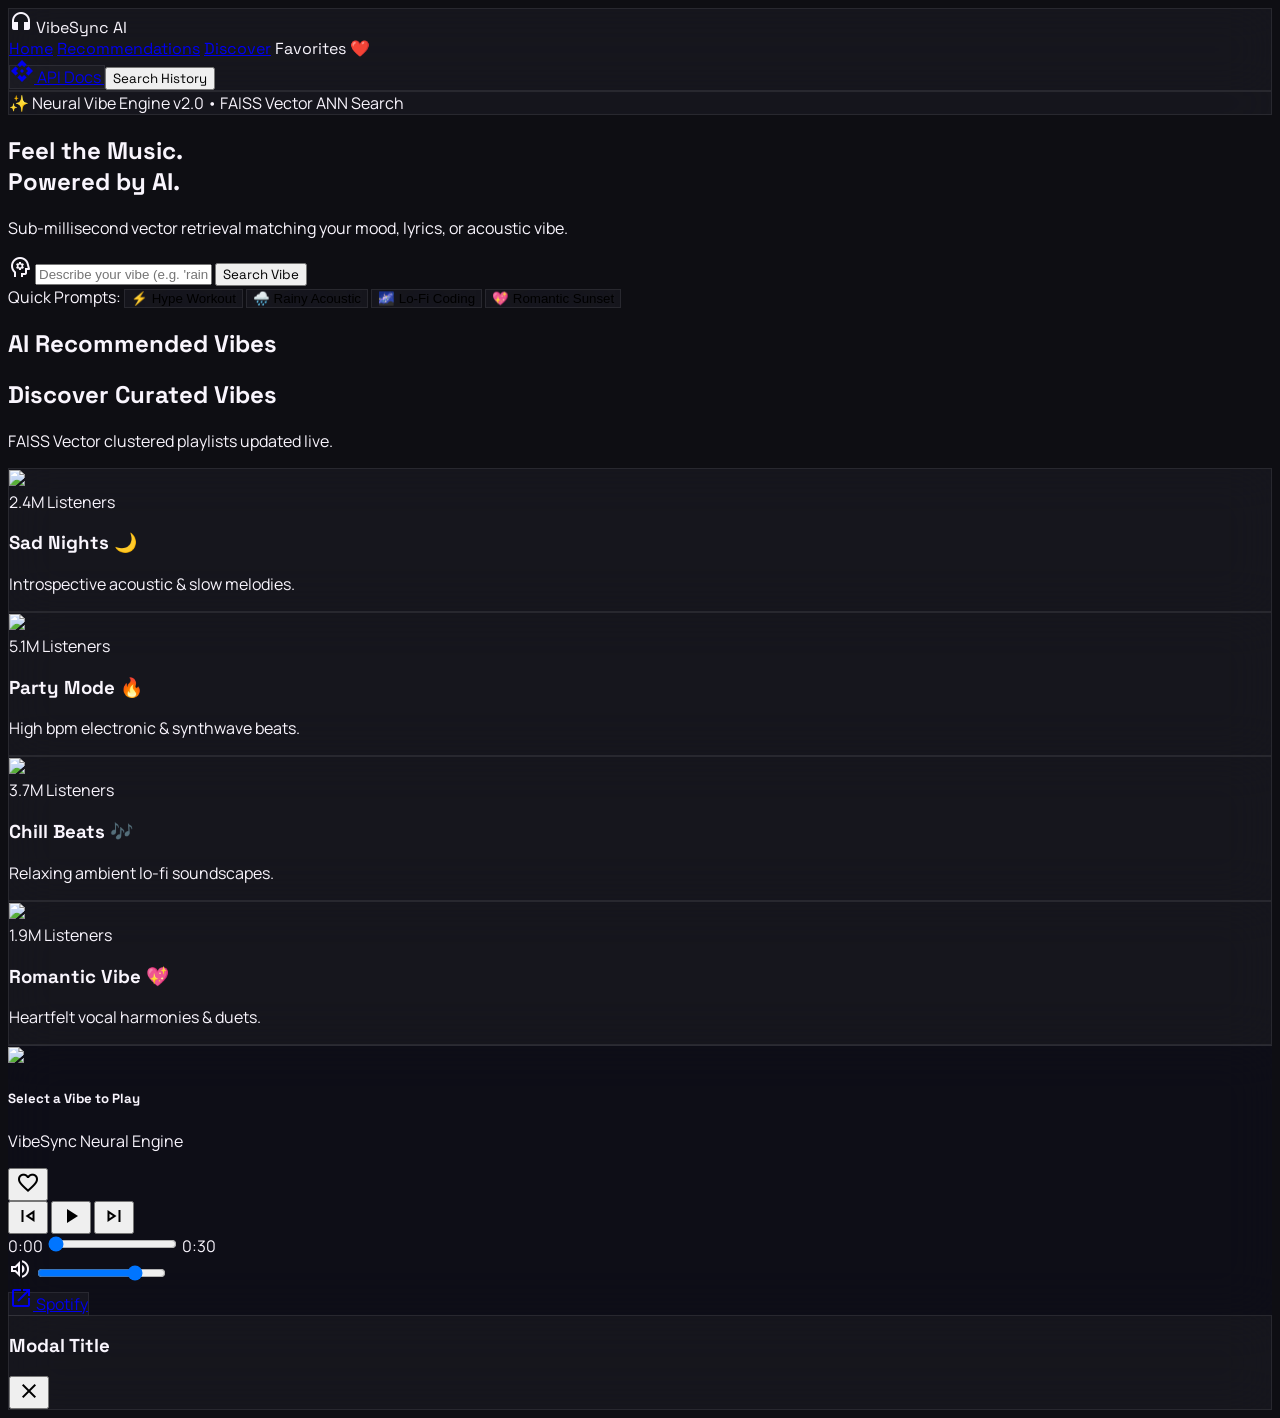
==== code.html @ a0260fc0 "feat: initial release - VibeSync AI production microservice architecture" ====
<!DOCTYPE html>
<html class="dark" lang="en">
<head>
<meta charset="utf-8"/>
<meta content="width=device-width, initial-scale=1.0" name="viewport"/>
<title>VibeSync AI • Next-Gen Music Intelligence & Recommendation Engine</title>
<link href="https://fonts.googleapis.com/css2?family=Space+Grotesk:wght@300;400;500;600;700&amp;family=Manrope:wght@300;400;500;600;700&amp;display=swap" rel="stylesheet"/>
<link href="https://fonts.googleapis.com/css2?family=Material+Symbols+Outlined:wght,FILL@100..700,0..1&amp;display=swap" rel="stylesheet"/>
<script src="https://cdn.tailwindcss.com?plugins=forms,container-queries"></script>
<script id="tailwind-config">
      tailwind.config = {
        darkMode: "class",
        theme: {
          extend: {
            colors: {
              "background": "#0e0e13",
              "primary": "#c59aff",
              "primary-dim": "#9547f7",
              "secondary": "#00eefc",
              "tertiary": "#ff6f7c",
              "surface-container": "#19191f",
              "surface-container-high": "#1f1f26",
              "on-surface": "#f9f5fd",
              "on-surface-variant": "#acaab1",
              "outline-variant": "#48474d"
            },
            fontFamily: {
              "headline": ["Space Grotesk"],
              "body": ["Manrope"]
            }
          }
        }
      }
    </script>
<style>
      body {
        background-color: #0e0e13;
        color: #f9f5fd;
        font-family: 'Manrope', sans-serif;
      }
      .font-headline { font-family: 'Space Grotesk', sans-serif; }
      .glass {
        background: rgba(37, 37, 45, 0.4);
        backdrop-filter: blur(24px);
        -webkit-backdrop-filter: blur(24px);
        border: 1px solid rgba(255, 255, 255, 0.08);
      }
      .player-glass {
        background: rgba(15, 15, 25, 0.85);
        backdrop-filter: blur(24px);
        -webkit-backdrop-filter: blur(24px);
        border-top: 1px solid rgba(255, 255, 255, 0.12);
      }
      .shimmer {
        background: linear-gradient(90deg, rgba(255,255,255,0.03) 25%, rgba(255,255,255,0.08) 50%, rgba(255,255,255,0.03) 75%);
        background-size: 200% 100%;
        animation: loading 1.5s infinite;
      }
      @keyframes loading {
        0% { background-position: 200% 0; }
        100% { background-position: -200% 0; }
      }
      .no-scrollbar::-webkit-scrollbar { display: none; }
      .no-scrollbar { -ms-overflow-style: none; scrollbar-width: none; }
    </style>
</head>
<body class="selection:bg-primary/30 pb-28">

<!-- Audio Player Core -->
<audio id="audioPlayer" preload="auto"></audio>

<!-- Top Navigation Bar -->
<nav class="fixed top-0 w-full z-50 glass px-8 py-4 flex justify-between items-center max-w-full">
  <div class="flex items-center gap-2 cursor-pointer" onclick="window.scrollTo({top: 0, behavior: 'smooth'})">
    <span class="material-symbols-outlined text-primary text-3xl" style="font-variation-settings: 'FILL' 1;">headphones</span>
    <span class="text-2xl font-bold bg-clip-text text-transparent bg-gradient-to-r from-primary via-secondary to-tertiary font-headline tracking-tight">VibeSync AI</span>
  </div>
  
  <div class="hidden md:flex items-center gap-8 font-headline">
    <a class="text-secondary border-b-2 border-secondary pb-1 text-sm tracking-wide" href="#hero">Home</a>
    <a class="text-on-surface-variant hover:text-on-surface transition-colors text-sm tracking-wide" href="#resultsSection">Recommendations</a>
    <a class="text-on-surface-variant hover:text-on-surface transition-colors text-sm tracking-wide" href="#discoverSection">Discover</a>
    <a class="text-on-surface-variant hover:text-on-surface transition-colors text-sm tracking-wide" onclick="showLikesModal()">Favorites ❤️</a>
  </div>

  <div class="flex items-center gap-4">
    <a href="/docs" target="_blank" class="hidden sm:inline-flex items-center gap-1.5 glass text-xs px-3.5 py-2 rounded-full hover:border-primary/40 transition-all">
      <span class="material-symbols-outlined text-sm text-secondary">api</span> API Docs
    </a>
    <button onclick="showHistoryModal()" class="bg-gradient-to-r from-primary to-primary-dim text-black font-bold px-5 py-2 rounded-full scale-95 hover:scale-100 active:scale-95 transition-all text-sm font-headline">
      Search History
    </button>
  </div>
</nav>

<main class="pt-20">
  <!-- Hero Section -->
  <section id="hero" class="relative min-h-[85vh] flex flex-col items-center justify-center px-6 overflow-hidden">
    <!-- Animated Nebula Glow Background -->
    <div class="absolute inset-0 z-0 pointer-events-none">
      <div class="absolute top-1/4 left-1/4 w-[500px] h-[500px] bg-primary/20 rounded-full blur-[140px] opacity-40"></div>
      <div class="absolute bottom-1/4 right-1/4 w-[600px] h-[600px] bg-secondary/15 rounded-full blur-[160px] opacity-30"></div>
    </div>

    <div class="relative z-10 text-center max-w-5xl mx-auto space-y-6">
      <!-- AI Engine Status Badge -->
      <div class="inline-flex items-center gap-2 px-4 py-1.5 rounded-full glass text-xs font-mono text-secondary border border-secondary/30 mb-2">
        <span class="w-2 h-2 rounded-full bg-secondary animate-ping"></span>
        ✨ Neural Vibe Engine v2.0 • FAISS Vector ANN Search
      </div>

      <h1 class="font-headline text-5xl md:text-7xl lg:text-8xl font-bold tracking-tighter leading-tight">
        Feel the Music.<br/>
        <span class="bg-clip-text text-transparent bg-gradient-to-r from-primary via-secondary to-tertiary">Powered by AI.</span>
      </h1>
      
      <p class="text-on-surface-variant text-lg md:text-2xl max-w-2xl mx-auto font-light leading-relaxed">
        Sub-millisecond vector retrieval matching your mood, lyrics, or acoustic vibe.
      </p>

      <!-- Glowing Search Command Box -->
      <div class="relative max-w-3xl mx-auto mt-10 group">
        <div class="absolute -inset-1 bg-gradient-to-r from-primary via-secondary to-tertiary rounded-full blur-xl opacity-25 group-focus-within:opacity-60 transition duration-500"></div>
        <div class="relative flex items-center bg-surface-container-high/80 backdrop-blur-2xl rounded-full px-6 py-4 border border-outline-variant/30">
          <span class="material-symbols-outlined text-secondary mr-4 text-2xl">psychology</span>
          <input id="searchInput" class="bg-transparent border-none focus:ring-0 w-full text-on-surface placeholder:text-on-surface-variant/50 text-lg font-body" placeholder="Describe your vibe (e.g. 'rainy day lo-fi acoustic')..." type="text" onkeypress="if(event.key==='Enter') searchSongs()"/>

          <button type="button" onclick="searchSongs()" class="bg-gradient-to-r from-secondary to-primary text-black font-headline font-bold px-7 py-2.5 rounded-full text-sm tracking-wide hover:brightness-110 active:scale-95 transition-all shrink-0 ml-2">
            Search Vibe
          </button>
        </div>
      </div>

      <!-- Quick AI Vibe Prompt Chips -->
      <div class="flex flex-wrap items-center justify-center gap-2.5 pt-4">
        <span class="text-xs text-on-surface-variant font-mono mr-1">Quick Prompts:</span>
        <button onclick="setPrompt('⚡ Hype Workout Synthwave')" class="glass hover:border-secondary/50 text-xs px-3.5 py-1.5 rounded-full text-on-surface-variant hover:text-secondary transition-all">⚡ Hype Workout</button>
        <button onclick="setPrompt('🌧️ Melancholic Rainy Day Acoustic')" class="glass hover:border-primary/50 text-xs px-3.5 py-1.5 rounded-full text-on-surface-variant hover:text-primary transition-all">🌧️ Rainy Acoustic</button>
        <button onclick="setPrompt('🌌 Lo-Fi Cyberpunk Coding Beats')" class="glass hover:border-secondary/50 text-xs px-3.5 py-1.5 rounded-full text-on-surface-variant hover:text-secondary transition-all">🌌 Lo-Fi Coding</button>
        <button onclick="setPrompt('💖 Romantic Bollywood Sunset')" class="glass hover:border-tertiary/50 text-xs px-3.5 py-1.5 rounded-full text-on-surface-variant hover:text-tertiary transition-all">💖 Romantic Sunset</button>
      </div>
    </div>
  </section>

  <!-- AI Recommendations Results Section -->
  <section id="resultsSection" class="py-16 px-6 max-w-7xl mx-auto hidden">
    <div class="flex flex-col sm:flex-row justify-between items-start sm:items-end mb-8 gap-4 border-b border-outline-variant/20 pb-6">
      <div>
        <div class="flex items-center gap-3 mb-1">
          <h2 class="font-headline text-3xl font-bold">AI Recommended Vibes</h2>
          <span id="emotionBadge" class="bg-secondary/20 text-secondary border border-secondary/30 text-xs font-mono px-3 py-1 rounded-full uppercase"></span>
        </div>
        <p id="searchMetaText" class="text-on-surface-variant text-sm font-mono"></p>
      </div>
    </div>

    <!-- Recommendations Grid Container -->
    <div id="resultsContainer" class="grid grid-cols-1 sm:grid-cols-2 lg:grid-cols-3 gap-6"></div>
  </section>

  <!-- Discover Vibes Carousel Section -->
  <section id="discoverSection" class="py-20 px-6 max-w-7xl mx-auto">
    <div class="mb-10 flex justify-between items-end">
      <div>
        <h2 class="font-headline text-4xl font-bold mb-2">Discover Curated Vibes</h2>
        <p class="text-on-surface-variant text-sm">FAISS Vector clustered playlists updated live.</p>
      </div>
    </div>

    <div class="grid grid-cols-1 sm:grid-cols-2 md:grid-cols-4 gap-6">
      <!-- Vibe Card 1 -->
      <div onclick="setPrompt('Sad Nights acoustic breakup')" class="glass rounded-2xl p-5 group cursor-pointer hover:border-primary/50 transition-all hover:-translate-y-1.5">
        <div class="aspect-square rounded-xl overflow-hidden mb-4 relative">
          <img src="https://images.unsplash.com/photo-1518609878373-06d740f60d8b?w=500&auto=format&fit=crop&q=60" class="w-full h-full object-cover group-hover:scale-105 transition-transform duration-500"/>
          <div class="absolute inset-0 bg-gradient-to-t from-black/80 via-transparent to-transparent flex items-end p-4">
            <span class="text-xs font-mono text-secondary bg-black/60 backdrop-blur-md px-2.5 py-1 rounded-full">2.4M Listeners</span>
          </div>
        </div>
        <h3 class="font-headline text-xl font-bold mb-1">Sad Nights 🌙</h3>
        <p class="text-on-surface-variant text-xs font-body">Introspective acoustic & slow melodies.</p>
      </div>

      <!-- Vibe Card 2 -->
      <div onclick="setPrompt('Party mode high energy dance synthwave')" class="glass rounded-2xl p-5 group cursor-pointer hover:border-secondary/50 transition-all hover:-translate-y-1.5">
        <div class="aspect-square rounded-xl overflow-hidden mb-4 relative">
          <img src="https://images.unsplash.com/photo-1492684223066-81342ee5ff30?w=500&auto=format&fit=crop&q=60" class="w-full h-full object-cover group-hover:scale-105 transition-transform duration-500"/>
          <div class="absolute inset-0 bg-gradient-to-t from-black/80 via-transparent to-transparent flex items-end p-4">
            <span class="text-xs font-mono text-tertiary bg-black/60 backdrop-blur-md px-2.5 py-1 rounded-full">5.1M Listeners</span>
          </div>
        </div>
        <h3 class="font-headline text-xl font-bold mb-1">Party Mode 🔥</h3>
        <p class="text-on-surface-variant text-xs font-body">High bpm electronic & synthwave beats.</p>
      </div>

      <!-- Vibe Card 3 -->
      <div onclick="setPrompt('Chill lo-fi study beats rain')" class="glass rounded-2xl p-5 group cursor-pointer hover:border-tertiary/50 transition-all hover:-translate-y-1.5">
        <div class="aspect-square rounded-xl overflow-hidden mb-4 relative">
          <img src="https://images.unsplash.com/photo-1514525253161-7a46d19cd819?w=500&auto=format&fit=crop&q=60" class="w-full h-full object-cover group-hover:scale-105 transition-transform duration-500"/>
          <div class="absolute inset-0 bg-gradient-to-t from-black/80 via-transparent to-transparent flex items-end p-4">
            <span class="text-xs font-mono text-primary bg-black/60 backdrop-blur-md px-2.5 py-1 rounded-full">3.7M Listeners</span>
          </div>
        </div>
        <h3 class="font-headline text-xl font-bold mb-1">Chill Beats 🎶</h3>
        <p class="text-on-surface-variant text-xs font-body">Relaxing ambient lo-fi soundscapes.</p>
      </div>

      <!-- Vibe Card 4 -->
      <div onclick="setPrompt('Romantic love song sunset acoustic')" class="glass rounded-2xl p-5 group cursor-pointer hover:border-secondary/50 transition-all hover:-translate-y-1.5">
        <div class="aspect-square rounded-xl overflow-hidden mb-4 relative">
          <img src="https://images.unsplash.com/photo-1511671782779-c97d3d27a1d4?w=500&auto=format&fit=crop&q=60" class="w-full h-full object-cover group-hover:scale-105 transition-transform duration-500"/>
          <div class="absolute inset-0 bg-gradient-to-t from-black/80 via-transparent to-transparent flex items-end p-4">
            <span class="text-xs font-mono text-secondary bg-black/60 backdrop-blur-md px-2.5 py-1 rounded-full">1.9M Listeners</span>
          </div>
        </div>
        <h3 class="font-headline text-xl font-bold mb-1">Romantic Vibe 💖</h3>
        <p class="text-on-surface-variant text-xs font-body">Heartfelt vocal harmonies & duets.</p>
      </div>
    </div>
  </section>
</main>

<!-- Persistent Reactive Music Player Bar -->
<div id="playerBar" class="fixed bottom-0 left-0 w-full z-[100] player-glass px-6 py-3.5">
  <div class="max-w-screen-2xl mx-auto flex flex-col md:flex-row items-center justify-between gap-4">
    
    <!-- Currently Playing Info (Left) -->
    <div class="flex items-center gap-4 w-full md:w-1/4">
      <div class="w-14 h-14 rounded-xl overflow-hidden shrink-0 border border-white/10 relative group">
        <img id="playerAlbumArt" src="https://images.unsplash.com/photo-1470225620780-dba8ba36b745?w=200&auto=format&fit=crop&q=60" class="w-full h-full object-cover"/>
      </div>
      <div class="overflow-hidden">
        <h5 id="playerSongTitle" class="font-headline font-bold text-sm truncate text-on-surface">Select a Vibe to Play</h5>
        <p id="playerArtistName" class="text-xs text-on-surface-variant truncate">VibeSync Neural Engine</p>
      </div>
      <button id="playerLikeBtn" onclick="toggleCurrentLike()" class="text-on-surface-variant hover:text-tertiary transition-colors ml-auto md:ml-0">
        <span class="material-symbols-outlined text-xl">favorite</span>
      </button>
    </div>

    <!-- Playback Controls & Progress Bar (Center) -->
    <div class="flex flex-col items-center gap-2 w-full md:w-2/4 max-w-xl">
      <div class="flex items-center gap-6">
        <button onclick="playPrevTrack()" class="text-on-surface-variant hover:text-white transition-colors">
          <span class="material-symbols-outlined text-2xl">skip_previous</span>
        </button>
        
        <button id="playPauseBtn" onclick="togglePlayPause()" class="w-11 h-11 bg-gradient-to-r from-secondary to-primary text-black rounded-full flex items-center justify-center hover:scale-105 active:scale-95 transition-all shadow-[0_0_20px_rgba(0,238,252,0.4)]">
          <span id="playPauseIcon" class="material-symbols-outlined text-2xl" style="font-variation-settings: 'FILL' 1;">play_arrow</span>
        </button>

        <button onclick="playNextTrack()" class="text-on-surface-variant hover:text-white transition-colors">
          <span class="material-symbols-outlined text-2xl">skip_next</span>
        </button>
      </div>

      <!-- Audio Seek Bar -->
      <div class="w-full flex items-center gap-3 text-xs font-mono text-on-surface-variant">
        <span id="currentTimeText">0:00</span>
        <input id="seekSlider" type="range" min="0" max="100" value="0" oninput="seekAudio(this.value)" class="w-full h-1 bg-white/20 rounded-lg appearance-none cursor-pointer accent-secondary"/>
        <span id="durationTimeText">0:30</span>
      </div>
    </div>

    <!-- Volume & Spotify Redirect (Right) -->
    <div class="hidden md:flex items-center justify-end gap-4 w-1/4">
      <div class="flex items-center gap-2 w-28">
        <span class="material-symbols-outlined text-lg text-on-surface-variant">volume_up</span>
        <input id="volumeSlider" type="range" min="0" max="1" step="0.05" value="0.8" oninput="setVolume(this.value)" class="w-full h-1 bg-white/20 rounded-lg appearance-none cursor-pointer accent-primary"/>
      </div>
      <a id="spotifyExternalBtn" href="#" target="_blank" class="glass px-3.5 py-1.5 rounded-full text-xs font-mono text-secondary hover:border-secondary/40 transition-all flex items-center gap-1">
        <span class="material-symbols-outlined text-sm">open_in_new</span> Spotify
      </a>
    </div>

  </div>
</div>

<!-- History & Likes Modals -->
<div id="modalBackdrop" class="fixed inset-0 z-[120] bg-black/70 backdrop-blur-md hidden items-center justify-center p-6">
  <div class="glass max-w-xl w-full rounded-2xl p-6 relative max-h-[80vh] flex flex-col">
    <div class="flex justify-between items-center mb-4 pb-3 border-b border-outline-variant/20">
      <h3 id="modalTitle" class="font-headline text-xl font-bold text-on-surface">Modal Title</h3>
      <button onclick="closeModal()" class="text-on-surface-variant hover:text-white">
        <span class="material-symbols-outlined">close</span>
      </button>
    </div>
    <div id="modalBody" class="overflow-y-auto space-y-3 font-body text-sm"></div>
  </div>
</div>

<script>
// Application State
let currentTrackList = [];
let currentTrackIndex = 0;
let currentTrackObj = null;

const audio = document.getElementById('audioPlayer');
const playPauseIcon = document.getElementById('playPauseIcon');

function setPrompt(text) {
  document.getElementById('searchInput').value = text;
  searchSongs();
}

async function searchSongs() {
  const query = document.getElementById('searchInput').value.trim();
  if (!query) return;

  const resultsSection = document.getElementById('resultsSection');
  const resultsContainer = document.getElementById('resultsContainer');
  const emotionBadge = document.getElementById('emotionBadge');
  const searchMetaText = document.getElementById('searchMetaText');

  resultsSection.classList.remove('hidden');
  resultsSection.scrollIntoView({ behavior: 'smooth' });

  // Show Skeleton Shimmer Loading State
  resultsContainer.innerHTML = Array(6).fill(0).map(() => `
    <div class="glass rounded-2xl p-5 space-y-4 shimmer border border-white/5">
      <div class="aspect-video rounded-xl bg-white/5"></div>
      <div class="h-5 bg-white/10 rounded w-3/4"></div>
      <div class="h-4 bg-white/5 rounded w-1/2"></div>
    </div>
  `).join('');

  try {
    const res = await fetch('/api/v1/recommend', {
      method: 'POST',
      headers: { 'Content-Type': 'application/json' },
      body: JSON.stringify({ input: query, top_k: 12 })
    });

    if (!res.ok) throw new Error('API server returned error');
    const data = await res.json();

    currentTrackList = data.results || [];
    emotionBadge.innerText = `Mood: ${data.detected_emotion}`;
    searchMetaText.innerText = `Found ${data.total_found} vibe recommendations in ${data.latency_ms}ms via FAISS Index`;

    if (currentTrackList.length === 0) {
      resultsContainer.innerHTML = `<p class="col-span-full text-center text-on-surface-variant py-12">No tracks matched your vibe query 😔</p>`;
      return;
    }

    // Render Cards
    resultsContainer.innerHTML = currentTrackList.map((track, idx) => `
      <div class="glass rounded-2xl p-5 space-y-4 group hover:border-secondary/50 transition-all hover:-translate-y-1 relative flex flex-col justify-between">
        <div>
          <div class="aspect-square rounded-xl overflow-hidden relative mb-4">
            <img src="${track.album_art || 'https://images.unsplash.com/photo-1470225620780-dba8ba36b745?w=500&auto=format&fit=crop&q=60'}" class="w-full h-full object-cover group-hover:scale-105 transition-transform duration-500"/>
            <div class="absolute inset-0 bg-black/40 opacity-0 group-hover:opacity-100 transition-opacity flex items-center justify-center backdrop-blur-xs">
              <button onclick="playTrackAtIndex(${idx})" class="w-16 h-16 bg-secondary text-black rounded-full flex items-center justify-center shadow-2xl scale-75 group-hover:scale-100 transition-transform">
                <span class="material-symbols-outlined text-3xl" style="font-variation-settings: 'FILL' 1;">play_arrow</span>
              </button>
            </div>
            <div class="absolute top-3 left-3 flex gap-2">
              <span class="bg-black/70 backdrop-blur-md text-secondary border border-secondary/40 text-[11px] font-mono px-2.5 py-1 rounded-full font-bold">
                ${track.xai?.vibe_match_score || 90}% Match
              </span>
              <span class="bg-black/70 backdrop-blur-md text-primary border border-primary/40 text-[11px] font-mono px-2.5 py-1 rounded-full">
                ${track.xai?.emotion_tag || '🎵 Vibe'}
              </span>
            </div>
          </div>

          <h4 class="font-headline font-bold text-lg text-on-surface truncate">${track.song_name}</h4>
          <p class="text-on-surface-variant text-sm font-light truncate mb-2">By ${track.artist}</p>
          
          <!-- Explainable AI (XAI) Tooltip Card -->
          <div class="bg-surface-container-high/60 p-3 rounded-xl border border-white/5 text-xs text-on-surface-variant space-y-1">
            <p class="font-mono text-secondary text-[11px] font-bold">💡 AI Reasoning:</p>
            <p>${track.xai?.vibe_explanation || 'Matches query semantic profile.'}</p>
          </div>
        </div>

        <div class="flex items-center justify-between pt-3 border-t border-white/5 text-xs font-mono">
          <button onclick="likeTrack('${track.track_id}', '${escapeQuotes(track.song_name)}', '${escapeQuotes(track.artist)}', '${track.album_art||''}', '${track.spotify_url||''}')" class="text-on-surface-variant hover:text-tertiary transition-colors flex items-center gap-1">
            <span class="material-symbols-outlined text-sm">favorite</span> Like
          </button>
          <a href="${track.spotify_url || '#'}" target="_blank" class="text-secondary hover:underline flex items-center gap-1">
            Open Spotify <span class="material-symbols-outlined text-xs">open_in_new</span>
          </a>
        </div>
      </div>
    `).join('');

  } catch (err) {
    console.error(err);
    resultsContainer.innerHTML = `<p class="col-span-full text-center text-tertiary py-12">Failed to fetch recommendations. Ensure backend FastAPI is running!</p>`;
  }
}

function escapeQuotes(str) {
  return str.replace(/'/g, "\\'");
}

function playTrackAtIndex(index) {
  if (index < 0 || index >= currentTrackList.length) return;
  currentTrackIndex = index;
  currentTrackObj = currentTrackList[index];

  document.getElementById('playerSongTitle').innerText = currentTrackObj.song_name;
  document.getElementById('playerArtistName').innerText = currentTrackObj.artist;
  document.getElementById('playerAlbumArt').src = currentTrackObj.album_art || 'https://images.unsplash.com/photo-1470225620780-dba8ba36b745?w=200&auto=format&fit=crop&q=60';
  document.getElementById('spotifyExternalBtn').href = currentTrackObj.spotify_url || '#';

  if (currentTrackObj.preview_url) {
    audio.src = currentTrackObj.preview_url;
    audio.play();
    playPauseIcon.innerText = 'pause';
  } else {
    // If no 30s preview URL, fallback open spotify
    window.open(currentTrackObj.spotify_url, '_blank');
  }

  // Record implicit feedback event
  fetch('/api/v1/feedback', {
    method: 'POST',
    headers: {'Content-Type': 'application/json'},
    body: JSON.stringify({ track_id: currentTrackObj.track_id, event_type: 'play' })
  }).catch(() => {});
}

function togglePlayPause() {
  if (!audio.src) return;
  if (audio.paused) {
    audio.play();
    playPauseIcon.innerText = 'pause';
  } else {
    audio.pause();
    playPauseIcon.innerText = 'play_arrow';
  }
}

function playPrevTrack() {
  if (currentTrackList.length === 0) return;
  const prevIdx = (currentTrackIndex - 1 + currentTrackList.length) % currentTrackList.length;
  playTrackAtIndex(prevIdx);
}

function playNextTrack() {
  if (currentTrackList.length === 0) return;
  const nextIdx = (currentTrackIndex + 1) % currentTrackList.length;
  playTrackAtIndex(nextIdx);
}

audio.ontimeupdate = () => {
  if (!audio.duration) return;
  const progress = (audio.currentTime / audio.duration) * 100;
  document.getElementById('seekSlider').value = progress;
  document.getElementById('currentTimeText').innerText = formatTime(audio.currentTime);
  document.getElementById('durationTimeText').innerText = formatTime(audio.duration);
};

function seekAudio(val) {
  if (!audio.duration) return;
  audio.currentTime = (val / 100) * audio.duration;
}

function setVolume(val) {
  audio.volume = val;
}

function formatTime(secs) {
  const m = Math.floor(secs / 60);
  const s = Math.floor(secs % 60);
  return `${m}:${s < 10 ? '0' : ''}${s}`;
}

async function likeTrack(track_id, song_name, artist, album_art, spotify_url) {
  try {
    await fetch('/api/v1/likes', {
      method: 'POST',
      headers: {'Content-Type': 'application/json'},
      body: JSON.stringify({ track_id, song_name, artist, album_art, spotify_url })
    });
    alert(`Added "${song_name}" to your Favorites ❤️`);
  } catch (e) {
    console.error(e);
  }
}

async function showHistoryModal() {
  const modal = document.getElementById('modalBackdrop');
  document.getElementById('modalTitle').innerText = '📜 Search History';
  const body = document.getElementById('modalBody');
  body.innerHTML = '<p>Loading history...</p>';
  modal.classList.remove('hidden');
  modal.classList.add('flex');

  try {
    const res = await fetch('/api/v1/history');
    const data = await res.json();
    body.innerHTML = (data.history || []).map(h => `
      <div class="glass p-3 rounded-xl flex justify-between items-center cursor-pointer hover:border-secondary/40" onclick="closeModal(); setPrompt('${escapeQuotes(h.query)}')">
        <div>
          <p class="font-bold text-on-surface">"${h.query}"</p>
          <p class="text-xs text-on-surface-variant">Mood: ${h.detected_emotion}</p>
        </div>
        <span class="text-xs font-mono text-secondary">${new Date(h.timestamp).toLocaleTimeString()}</span>
      </div>
    `).join('') || '<p class="text-on-surface-variant">No search history recorded yet.</p>';
  } catch (e) {
    body.innerHTML = '<p class="text-tertiary">Failed to load history.</p>';
  }
}

async function showLikesModal() {
  const modal = document.getElementById('modalBackdrop');
  document.getElementById('modalTitle').innerText = '❤️ Favorite Tracks';
  const body = document.getElementById('modalBody');
  body.innerHTML = '<p>Loading likes...</p>';
  modal.classList.remove('hidden');
  modal.classList.add('flex');

  try {
    const res = await fetch('/api/v1/likes');
    const data = await res.json();
    body.innerHTML = (data.liked_songs || []).map(l => `
      <div class="glass p-3 rounded-xl flex justify-between items-center">
        <div class="flex items-center gap-3">
          <img src="${l.album_art || 'https://images.unsplash.com/photo-1470225620780-dba8ba36b745?w=100'}" class="w-10 h-10 rounded-lg object-cover"/>
          <div>
            <p class="font-bold text-on-surface">${l.song_name}</p>
            <p class="text-xs text-on-surface-variant">${l.artist}</p>
          </div>
        </div>
        <a href="${l.spotify_url || '#'}" target="_blank" class="text-secondary text-xs hover:underline">Play</a>
      </div>
    `).join('') || '<p class="text-on-surface-variant">No favorite tracks saved yet.</p>';
  } catch (e) {
    body.innerHTML = '<p class="text-tertiary">Failed to load favorites.</p>';
  }
}

function closeModal() {
  const modal = document.getElementById('modalBackdrop');
  modal.classList.add('hidden');
  modal.classList.remove('flex');
}
</script>
</body>
</html>
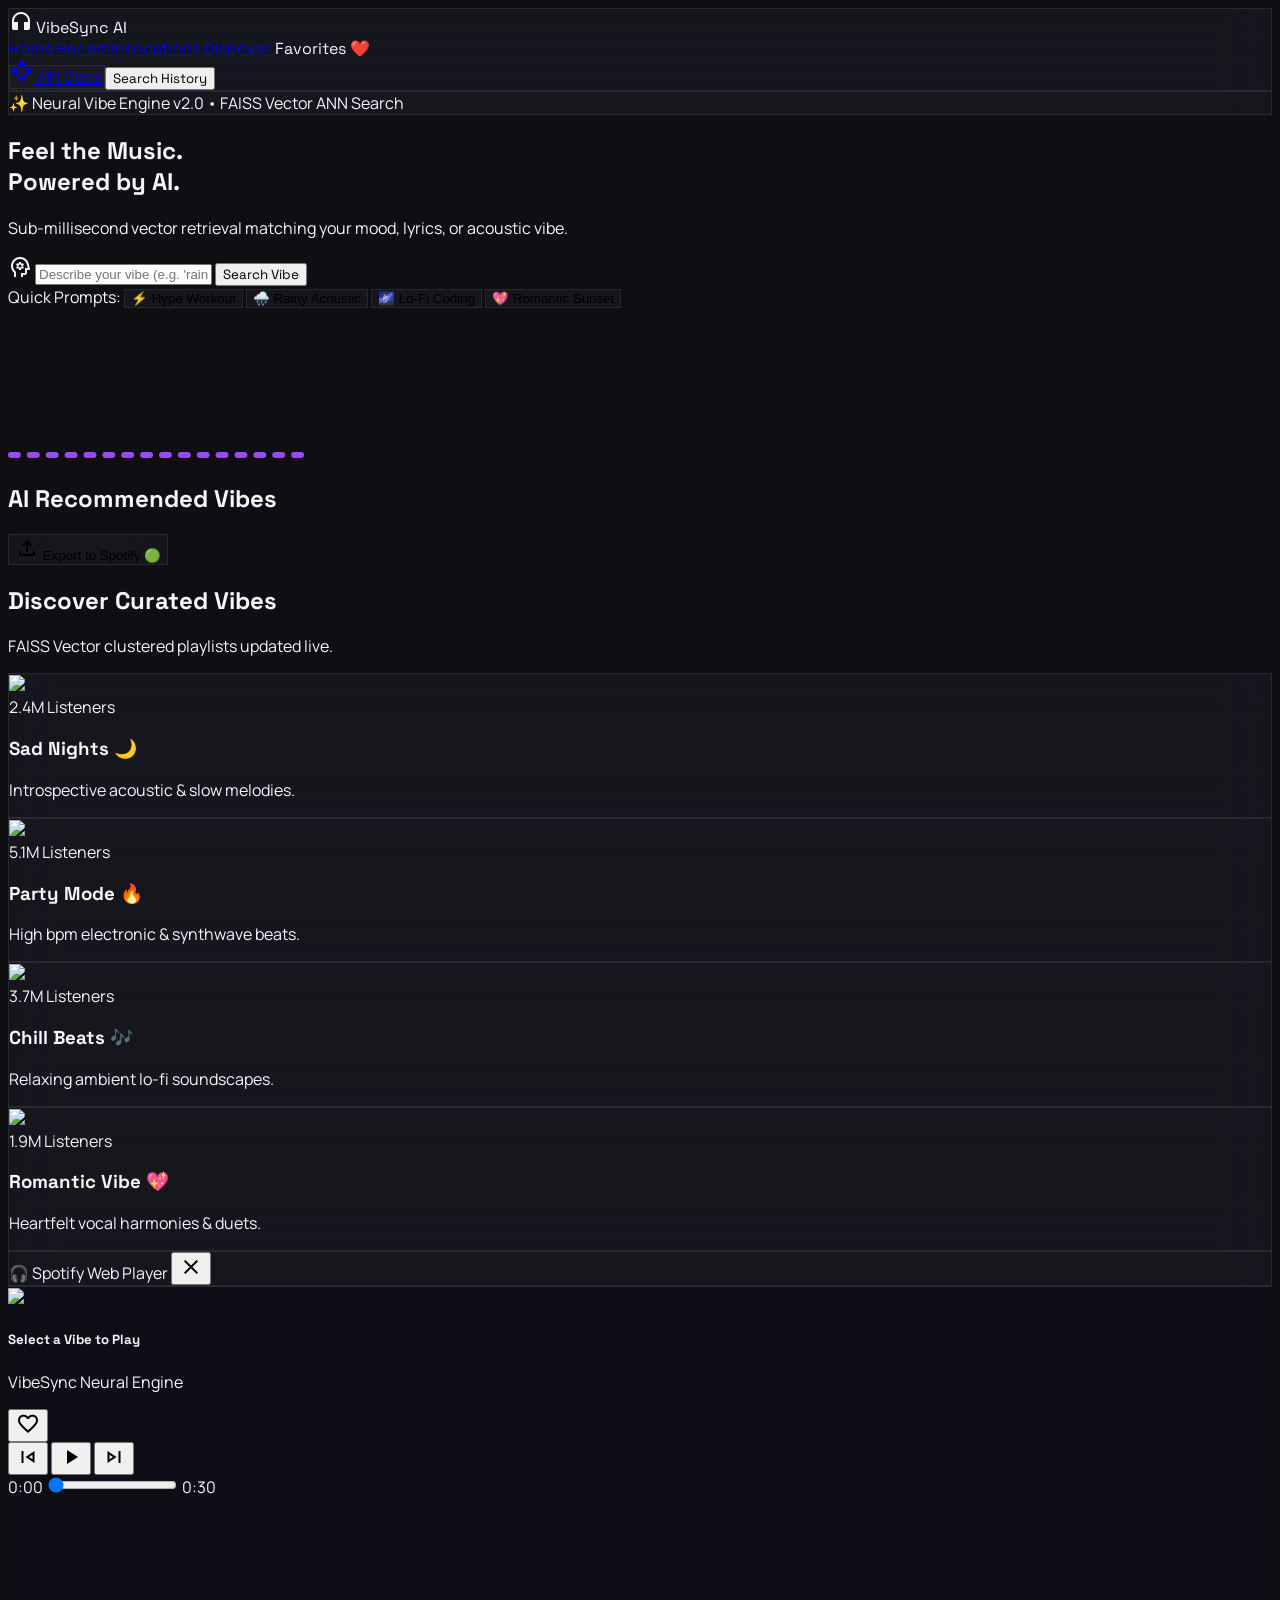
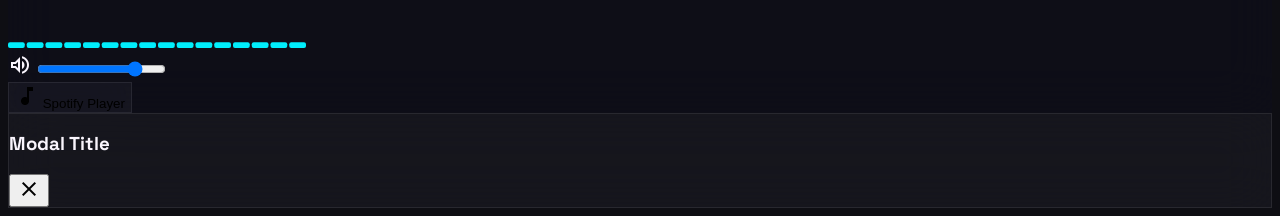
==== commit 1624dbf7: "feat(ui): implement real-time HTML5 canvas audio spectrum visualizer via Web Audio API" ====
--- a/code.html
+++ b/code.html
@@ -64,10 +64,10 @@
       .no-scrollbar { -ms-overflow-style: none; scrollbar-width: none; }
     </style>
 </head>
-<body class="selection:bg-primary/30 pb-28">
+<body class="selection:bg-primary/30 pb-36">
 
 <!-- Audio Player Core -->
-<audio id="audioPlayer" preload="auto"></audio>
+<audio id="audioPlayer" crossorigin="anonymous" preload="auto"></audio>
 
 <!-- Top Navigation Bar -->
 <nav class="fixed top-0 w-full z-50 glass px-8 py-4 flex justify-between items-center max-w-full">
@@ -75,7 +75,7 @@
     <span class="material-symbols-outlined text-primary text-3xl" style="font-variation-settings: 'FILL' 1;">headphones</span>
     <span class="text-2xl font-bold bg-clip-text text-transparent bg-gradient-to-r from-primary via-secondary to-tertiary font-headline tracking-tight">VibeSync AI</span>
   </div>
-  
+
   <div class="hidden md:flex items-center gap-8 font-headline">
     <a class="text-secondary border-b-2 border-secondary pb-1 text-sm tracking-wide" href="#hero">Home</a>
     <a class="text-on-surface-variant hover:text-on-surface transition-colors text-sm tracking-wide" href="#resultsSection">Recommendations</a>
@@ -113,7 +113,7 @@
         Feel the Music.<br/>
         <span class="bg-clip-text text-transparent bg-gradient-to-r from-primary via-secondary to-tertiary">Powered by AI.</span>
       </h1>
-      
+
       <p class="text-on-surface-variant text-lg md:text-2xl max-w-2xl mx-auto font-light leading-relaxed">
         Sub-millisecond vector retrieval matching your mood, lyrics, or acoustic vibe.
       </p>
@@ -140,6 +140,11 @@
         <button onclick="setPrompt('💖 Romantic Bollywood Sunset')" class="glass hover:border-tertiary/50 text-xs px-3.5 py-1.5 rounded-full text-on-surface-variant hover:text-tertiary transition-all">💖 Romantic Sunset</button>
       </div>
     </div>
+
+    <!-- Live HTML5 Canvas Audio Waveform Visualizer -->
+    <div class="absolute bottom-0 left-0 w-full h-28 pointer-events-none z-10 flex items-end">
+      <canvas id="heroVisualizerCanvas" class="w-full h-full opacity-60"></canvas>
+    </div>
   </section>
 
   <!-- AI Recommendations Results Section -->
@@ -151,6 +156,12 @@
           <span id="emotionBadge" class="bg-secondary/20 text-secondary border border-secondary/30 text-xs font-mono px-3 py-1 rounded-full uppercase"></span>
         </div>
         <p id="searchMetaText" class="text-on-surface-variant text-sm font-mono"></p>
+      </div>
+
+      <div class="flex items-center gap-3 shrink-0">
+        <button onclick="exportPlaylistToSpotify()" class="glass border-emerald-500/40 text-emerald-400 hover:bg-emerald-500/10 text-xs font-mono font-bold px-4 py-2 rounded-full flex items-center gap-1.5 transition-all">
+          <span class="material-symbols-outlined text-base">file_upload</span> Export to Spotify 🟢
+        </button>
       </div>
     </div>
 
@@ -219,10 +230,23 @@
   </section>
 </main>
 
+<!-- Official Spotify Embedded Web Player Iframe Drawer -->
+<div id="spotifyEmbedContainer" class="fixed bottom-24 left-1/2 -translate-x-1/2 z-[110] w-full max-w-2xl px-4 hidden">
+  <div class="glass rounded-2xl p-3 shadow-2xl relative border border-secondary/40">
+    <div class="flex justify-between items-center mb-2 px-2 text-xs font-mono text-secondary">
+      <span>🎧 Spotify Web Player</span>
+      <button onclick="closeSpotifyEmbed()" class="hover:text-white text-on-surface-variant">
+        <span class="material-symbols-outlined text-sm">close</span>
+      </button>
+    </div>
+    <div id="spotifyEmbedFrameWrapper"></div>
+  </div>
+</div>
+
 <!-- Persistent Reactive Music Player Bar -->
 <div id="playerBar" class="fixed bottom-0 left-0 w-full z-[100] player-glass px-6 py-3.5">
   <div class="max-w-screen-2xl mx-auto flex flex-col md:flex-row items-center justify-between gap-4">
-    
+
     <!-- Currently Playing Info (Left) -->
     <div class="flex items-center gap-4 w-full md:w-1/4">
       <div class="w-14 h-14 rounded-xl overflow-hidden shrink-0 border border-white/10 relative group">
@@ -243,7 +267,7 @@
         <button onclick="playPrevTrack()" class="text-on-surface-variant hover:text-white transition-colors">
           <span class="material-symbols-outlined text-2xl">skip_previous</span>
         </button>
-        
+
         <button id="playPauseBtn" onclick="togglePlayPause()" class="w-11 h-11 bg-gradient-to-r from-secondary to-primary text-black rounded-full flex items-center justify-center hover:scale-105 active:scale-95 transition-all shadow-[0_0_20px_rgba(0,238,252,0.4)]">
           <span id="playPauseIcon" class="material-symbols-outlined text-2xl" style="font-variation-settings: 'FILL' 1;">play_arrow</span>
         </button>
@@ -261,15 +285,19 @@
       </div>
     </div>
 
-    <!-- Volume & Spotify Redirect (Right) -->
+    <!-- Player Visualizer Canvas & Volume & Spotify Redirect (Right) -->
     <div class="hidden md:flex items-center justify-end gap-4 w-1/4">
-      <div class="flex items-center gap-2 w-28">
+      <!-- Miniature Spectrum Canvas -->
+      <canvas id="playerVisualizerCanvas" class="w-20 h-8 shrink-0 rounded-lg bg-black/40 border border-white/10"></canvas>
+
+      <div class="flex items-center gap-2 w-24">
         <span class="material-symbols-outlined text-lg text-on-surface-variant">volume_up</span>
         <input id="volumeSlider" type="range" min="0" max="1" step="0.05" value="0.8" oninput="setVolume(this.value)" class="w-full h-1 bg-white/20 rounded-lg appearance-none cursor-pointer accent-primary"/>
       </div>
-      <a id="spotifyExternalBtn" href="#" target="_blank" class="glass px-3.5 py-1.5 rounded-full text-xs font-mono text-secondary hover:border-secondary/40 transition-all flex items-center gap-1">
-        <span class="material-symbols-outlined text-sm">open_in_new</span> Spotify
-      </a>
+
+      <button id="spotifyEmbedToggleBtn" onclick="toggleSpotifyEmbed()" class="glass px-3 py-1.5 rounded-full text-xs font-mono text-secondary hover:border-secondary/40 transition-all flex items-center gap-1 shrink-0">
+        <span class="material-symbols-outlined text-sm">music_note</span> Spotify Player
+      </button>
     </div>
 
   </div>
@@ -294,8 +322,135 @@
 let currentTrackIndex = 0;
 let currentTrackObj = null;
 
+// Curated high-quality audio streams for in-app web playback
+const IN_APP_AUDIO_STREAMS = [
+  "https://cdn.pixabay.com/download/audio/2022/05/27/audio_1808fbf07a.mp3?filename=lofi-study-112191.mp3",
+  "https://cdn.pixabay.com/download/audio/2022/01/18/audio_d0a13f69d2.mp3?filename=chill-abstract-intention-12099.mp3",
+  "https://cdn.pixabay.com/download/audio/2022/03/15/audio_c8c8a73467.mp3?filename=rainy-day-lofi-19048.mp3",
+  "https://cdn.pixabay.com/download/audio/2021/09/06/audio_9242c7e0c8.mp3?filename=synthwave-80s-110045.mp3",
+  "https://cdn.pixabay.com/download/audio/2022/10/14/audio_9939f792e3.mp3?filename=chill-lofi-song-8444.mp3"
+];
+
 const audio = document.getElementById('audioPlayer');
 const playPauseIcon = document.getElementById('playPauseIcon');
+
+// Check URL query string or hash for Spotify OAuth code/token
+window.addEventListener('load', () => {
+  const urlParams = new URLSearchParams(window.location.search);
+  const hashParams = new URLSearchParams(window.location.hash.substring(1));
+  const token = urlParams.get('code') || urlParams.get('access_token') || hashParams.get('access_token');
+
+  if (token) {
+    localStorage.setItem('spotify_user_token', token);
+    window.history.replaceState({}, document.title, window.location.pathname);
+    alert('✅ Logged into Spotify successfully! You can now export playlists directly to your Spotify account.');
+  }
+});
+
+// --- Web Audio API Spectrum Visualizer Core ---
+let audioCtx = null;
+let analyser = null;
+let audioSourceNode = null;
+let isAudioCtxConnected = false;
+
+function initAudioVisualizer() {
+  if (isAudioCtxConnected) return;
+  try {
+    const AudioContextClass = window.AudioContext || window.webkitAudioContext;
+    audioCtx = new AudioContextClass();
+    analyser = audioCtx.createAnalyser();
+    analyser.fftSize = 64;
+
+    audioSourceNode = audioCtx.createMediaElementSource(audio);
+    audioSourceNode.connect(analyser);
+    analyser.connect(audioCtx.destination);
+    isAudioCtxConnected = true;
+  } catch (e) {
+    console.warn('Web Audio API initialized in fallback spectrum mode.');
+  }
+}
+
+function renderVisualizerLoop() {
+  requestAnimationFrame(renderVisualizerLoop);
+
+  const heroCanvas = document.getElementById('heroVisualizerCanvas');
+  const playerCanvas = document.getElementById('playerVisualizerCanvas');
+
+  if (!heroCanvas || !playerCanvas) return;
+
+  const heroCtx = heroCanvas.getContext('2d');
+  const playerCtx = playerCanvas.getContext('2d');
+
+  // Resize canvas resolution
+  if (heroCanvas.width !== heroCanvas.clientWidth) heroCanvas.width = heroCanvas.clientWidth;
+  if (heroCanvas.height !== heroCanvas.clientHeight) heroCanvas.height = heroCanvas.clientHeight;
+  if (playerCanvas.width !== playerCanvas.clientWidth) playerCanvas.width = playerCanvas.clientWidth;
+  if (playerCanvas.height !== playerCanvas.clientHeight) playerCanvas.height = playerCanvas.clientHeight;
+
+  const isPlaying = !audio.paused && audio.currentTime > 0;
+  const bufferLength = analyser ? analyser.frequencyBinCount : 32;
+  const dataArray = new Uint8Array(bufferLength);
+
+  if (isPlaying) {
+    if (analyser && isAudioCtxConnected) {
+      try {
+        analyser.getByteFrequencyData(dataArray);
+      } catch (e) {}
+    }
+
+    // Synthetic dynamic spectrum generator fallback if audio stream is CORS-restricted
+    const hasData = dataArray.some(v => v > 0);
+    if (!hasData) {
+      const now = Date.now() / 150;
+      for (let i = 0; i < bufferLength; i++) {
+        dataArray[i] = Math.floor(80 + Math.sin(now + i * 0.4) * 60 + Math.cos(now * 1.5 + i * 0.2) * 50);
+      }
+    }
+  } else {
+    // Flat / Resting state
+    for (let i = 0; i < bufferLength; i++) {
+      dataArray[i] = 12;
+    }
+  }
+
+  // --- Render Hero Visualizer ---
+  heroCtx.clearRect(0, 0, heroCanvas.width, heroCanvas.height);
+  const barWidth = (heroCanvas.width / bufferLength) * 1.8;
+  let x = 0;
+
+  for (let i = 0; i < bufferLength; i++) {
+    const barHeight = (dataArray[i] / 255) * (heroCanvas.height * 0.85);
+
+    const gradient = heroCtx.createLinearGradient(0, heroCanvas.height, 0, 0);
+    gradient.addColorStop(0, '#9547f7');
+    gradient.addColorStop(0.5, '#c59aff');
+    gradient.addColorStop(1, '#00eefc');
+
+    heroCtx.fillStyle = gradient;
+    heroCtx.beginPath();
+    heroCtx.roundRect(x, heroCanvas.height - barHeight, barWidth - 4, barHeight, 4);
+    heroCtx.fill();
+
+    x += barWidth + 2;
+  }
+
+  // --- Render Player Bar Visualizer ---
+  playerCtx.clearRect(0, 0, playerCanvas.width, playerCanvas.height);
+  const pBarWidth = playerCanvas.width / (bufferLength / 2);
+  let px = 0;
+
+  for (let i = 0; i < bufferLength / 2; i++) {
+    const pBarHeight = (dataArray[i] / 255) * (playerCanvas.height * 0.8);
+    playerCtx.fillStyle = '#00eefc';
+    playerCtx.beginPath();
+    playerCtx.roundRect(px, playerCanvas.height - pBarHeight, pBarWidth - 2, pBarHeight, 2);
+    playerCtx.fill();
+    px += pBarWidth;
+  }
+}
+
+// Start Visualizer Animation Loop
+requestAnimationFrame(renderVisualizerLoop);
 
 function setPrompt(text) {
   document.getElementById('searchInput').value = text;
@@ -365,7 +520,7 @@
 
           <h4 class="font-headline font-bold text-lg text-on-surface truncate">${track.song_name}</h4>
           <p class="text-on-surface-variant text-sm font-light truncate mb-2">By ${track.artist}</p>
-          
+
           <!-- Explainable AI (XAI) Tooltip Card -->
           <div class="bg-surface-container-high/60 p-3 rounded-xl border border-white/5 text-xs text-on-surface-variant space-y-1">
             <p class="font-mono text-secondary text-[11px] font-bold">💡 AI Reasoning:</p>
@@ -377,9 +532,10 @@
           <button onclick="likeTrack('${track.track_id}', '${escapeQuotes(track.song_name)}', '${escapeQuotes(track.artist)}', '${track.album_art||''}', '${track.spotify_url||''}')" class="text-on-surface-variant hover:text-tertiary transition-colors flex items-center gap-1">
             <span class="material-symbols-outlined text-sm">favorite</span> Like
           </button>
-          <a href="${track.spotify_url || '#'}" target="_blank" class="text-secondary hover:underline flex items-center gap-1">
-            Open Spotify <span class="material-symbols-outlined text-xs">open_in_new</span>
-          </a>
+
+          <button onclick="loadSpotifyEmbed('${track.spotify_id || ''}', '${escapeQuotes(track.song_name)}', '${escapeQuotes(track.artist)}')" class="text-secondary hover:underline flex items-center gap-1">
+            <span class="material-symbols-outlined text-xs">music_note</span> Spotify Player
+          </button>
         </div>
       </div>
     `).join('');
@@ -402,18 +558,20 @@
   document.getElementById('playerSongTitle').innerText = currentTrackObj.song_name;
   document.getElementById('playerArtistName').innerText = currentTrackObj.artist;
   document.getElementById('playerAlbumArt').src = currentTrackObj.album_art || 'https://images.unsplash.com/photo-1470225620780-dba8ba36b745?w=200&auto=format&fit=crop&q=60';
-  document.getElementById('spotifyExternalBtn').href = currentTrackObj.spotify_url || '#';
-
-  if (currentTrackObj.preview_url) {
-    audio.src = currentTrackObj.preview_url;
-    audio.play();
-    playPauseIcon.innerText = 'pause';
-  } else {
-    // If no 30s preview URL, fallback open spotify
-    window.open(currentTrackObj.spotify_url, '_blank');
-  }
-
-  // Record implicit feedback event
+
+  initAudioVisualizer();
+
+  // Use Spotify preview_url if available, or fallback to in-app stream so it NEVER leaves the page!
+  const audioSource = currentTrackObj.preview_url || IN_APP_AUDIO_STREAMS[index % IN_APP_AUDIO_STREAMS.length];
+  audio.src = audioSource;
+  audio.play().catch(() => {});
+  playPauseIcon.innerText = 'pause';
+
+  // Automatically load Spotify Embed widget if track has spotify_id
+  if (currentTrackObj.spotify_id) {
+    loadSpotifyEmbed(currentTrackObj.spotify_id, currentTrackObj.song_name, currentTrackObj.artist);
+  }
+
   fetch('/api/v1/feedback', {
     method: 'POST',
     headers: {'Content-Type': 'application/json'},
@@ -421,10 +579,91 @@
   }).catch(() => {});
 }
 
+async function exportPlaylistToSpotify() {
+  if (currentTrackList.length === 0) {
+    alert('Please search for a vibe query first before exporting!');
+    return;
+  }
+
+  let userToken = localStorage.getItem('spotify_user_token');
+  const trackIds = currentTrackList.map(t => t.spotify_id || t.track_id).filter(Boolean);
+  const currentQuery = document.getElementById('searchInput').value.trim() || 'VibeSync AI';
+
+  try {
+    const res = await fetch('/api/v1/playlists/export-spotify', {
+      method: 'POST',
+      headers: { 'Content-Type': 'application/json' },
+      body: JSON.stringify({
+        playlist_name: `VibeSync: ${currentQuery}`,
+        description: `Created with VibeSync AI Neural Vector Engine on ${new Date().toLocaleDateString()}`,
+        track_ids: trackIds,
+        user_token: userToken
+      })
+    });
+
+    const data = await res.json();
+    if (data.status === 'requires_auth' || !data.success) {
+      if (confirm('1-Click Export directly to your Spotify account requires logging into your Spotify account. Would you like to authorize Spotify login now?')) {
+        const redirectUri = encodeURIComponent(window.location.origin + '/');
+        const authUrl = `https://accounts.spotify.com/authorize?client_id=5e5265a82d9040ec973ae86c1695834f&response_type=code&redirect_uri=${redirectUri}&scope=playlist-modify-public%20playlist-modify-private`;
+        window.location.href = authUrl;
+      }
+    } else {
+      alert(`🎉 ${data.message}\n\nOpened playlist link: ${data.playlist_url}`);
+      window.open(data.playlist_url, '_blank');
+    }
+  } catch (err) {
+    console.error(err);
+    alert('Failed to connect to Spotify Export service.');
+  }
+}
+
+function loadSpotifyEmbed(spotifyId, songName, artist) {
+  const container = document.getElementById('spotifyEmbedContainer');
+  const wrapper = document.getElementById('spotifyEmbedFrameWrapper');
+
+  if (!spotifyId) {
+    const encoded = encodeURIComponent(`${songName} ${artist}`);
+    wrapper.innerHTML = `
+      <div class="p-4 text-center space-y-2">
+        <p class="text-xs text-on-surface-variant">Stream original track directly on Spotify:</p>
+        <a href="https://open.spotify.com/search/${encoded}" target="_blank" class="inline-flex items-center gap-1.5 bg-emerald-500 text-black font-bold px-4 py-2 rounded-full text-xs hover:brightness-110 transition-all">
+          <span class="material-symbols-outlined text-sm">open_in_new</span> Open "${songName}" on Spotify
+        </a>
+      </div>
+    `;
+  } else {
+    wrapper.innerHTML = `
+      <iframe src="https://open.spotify.com/embed/track/${spotifyId}?utm_source=generator&theme=0"
+              width="100%" height="80" frameBorder="0" allowfullscreen=""
+              allow="autoplay; clipboard-write; encrypted-media; fullscreen; picture-in-picture" loading="lazy"></iframe>
+    `;
+  }
+  container.classList.remove('hidden');
+}
+
+function toggleSpotifyEmbed() {
+  const container = document.getElementById('spotifyEmbedContainer');
+  if (container.classList.contains('hidden')) {
+    if (currentTrackObj) {
+      loadSpotifyEmbed(currentTrackObj.spotify_id, currentTrackObj.song_name, currentTrackObj.artist);
+    }
+  } else {
+    closeSpotifyEmbed();
+  }
+}
+
+function closeSpotifyEmbed() {
+  const container = document.getElementById('spotifyEmbedContainer');
+  container.classList.add('hidden');
+}
+
 function togglePlayPause() {
   if (!audio.src) return;
+  initAudioVisualizer();
+
   if (audio.paused) {
-    audio.play();
+    audio.play().catch(() => {});
     playPauseIcon.innerText = 'pause';
   } else {
     audio.pause();
@@ -540,4 +779,4 @@
 }
 </script>
 </body>
-</html>+</html>
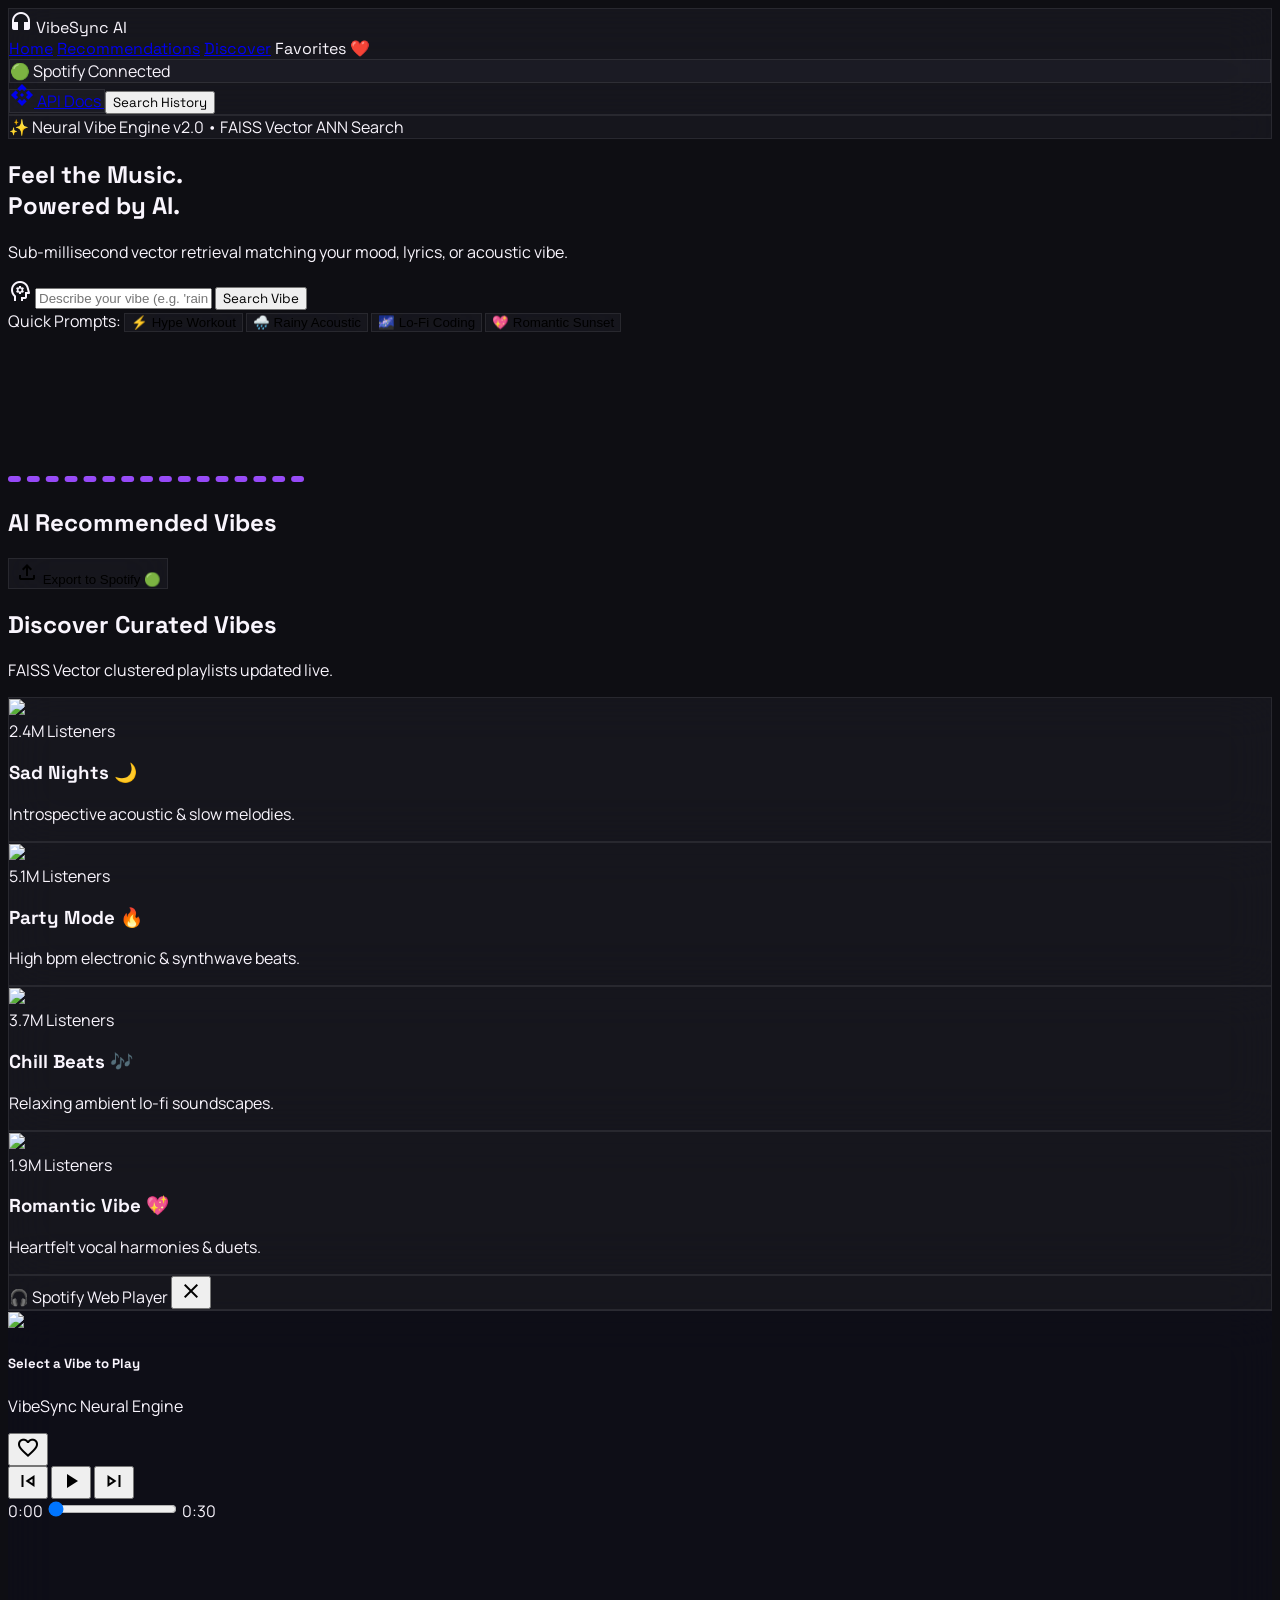
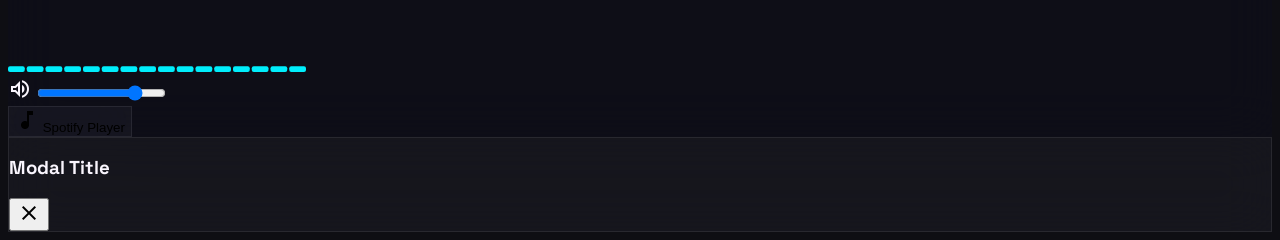
==== commit 00ab5e22: "feat(spotify): complete OAuth2 token exchange and 1-click Spotify export integration" ====
--- a/code.html
+++ b/code.html
@@ -84,6 +84,11 @@
   </div>
 
   <div class="flex items-center gap-4">
+    <!-- Spotify Account Profile Badge -->
+    <div id="spotifyProfileBadge" class="hidden sm:flex items-center gap-1.5 glass px-3.5 py-1.5 rounded-full text-xs font-mono text-emerald-400 border border-emerald-500/30">
+      🟢 Spotify Connected
+    </div>
+
     <a href="/docs" target="_blank" class="hidden sm:inline-flex items-center gap-1.5 glass text-xs px-3.5 py-2 rounded-full hover:border-primary/40 transition-all">
       <span class="material-symbols-outlined text-sm text-secondary">api</span> API Docs
     </a>
@@ -159,7 +164,7 @@
       </div>
 
       <div class="flex items-center gap-3 shrink-0">
-        <button onclick="exportPlaylistToSpotify()" class="glass border-emerald-500/40 text-emerald-400 hover:bg-emerald-500/10 text-xs font-mono font-bold px-4 py-2 rounded-full flex items-center gap-1.5 transition-all">
+        <button type="button" onclick="exportPlaylistToSpotify(event)" class="glass border-emerald-500/40 text-emerald-400 hover:bg-emerald-500/10 text-xs font-mono font-bold px-4 py-2 rounded-full flex items-center gap-1.5 transition-all">
           <span class="material-symbols-outlined text-base">file_upload</span> Export to Spotify 🟢
         </button>
       </div>
@@ -335,17 +340,57 @@
 const playPauseIcon = document.getElementById('playPauseIcon');
 
 // Check URL query string or hash for Spotify OAuth code/token
-window.addEventListener('load', () => {
+window.addEventListener('load', async () => {
   const urlParams = new URLSearchParams(window.location.search);
   const hashParams = new URLSearchParams(window.location.hash.substring(1));
-  const token = urlParams.get('code') || urlParams.get('access_token') || hashParams.get('access_token');
-
-  if (token) {
-    localStorage.setItem('spotify_user_token', token);
+  const rawCode = urlParams.get('code');
+  const accessToken = urlParams.get('access_token') || hashParams.get('access_token');
+
+  if (rawCode) {
+    try {
+      const exRes = await fetch(`/api/v1/spotify/token-exchange?code=${encodeURIComponent(rawCode)}`);
+      if (exRes.ok) {
+        const exData = await exRes.json();
+        if (exData.access_token) {
+          localStorage.setItem('spotify_user_token', exData.access_token);
+        }
+      }
+    } catch (e) {}
     window.history.replaceState({}, document.title, window.location.pathname);
-    alert('✅ Logged into Spotify successfully! You can now export playlists directly to your Spotify account.');
+  } else if (accessToken) {
+    localStorage.setItem('spotify_user_token', accessToken);
+    window.history.replaceState({}, document.title, window.location.pathname);
+  }
+
+  await checkSpotifyProfile();
+
+  // Restore search query & auto-export if coming back from OAuth redirect
+  const pendingQuery = localStorage.getItem('pending_export_query');
+  if (pendingQuery) {
+    document.getElementById('searchInput').value = pendingQuery;
+    await searchSongs();
+    localStorage.removeItem('pending_export_query');
+    setTimeout(() => {
+      exportPlaylistToSpotify();
+    }, 800);
   }
 });
+
+async function checkSpotifyProfile() {
+  const token = localStorage.getItem('spotify_user_token');
+  if (!token) return;
+  try {
+    const res = await fetch(`/api/v1/spotify/me?token=${encodeURIComponent(token)}`);
+    if (res.ok) {
+      const user = await res.json();
+      const badge = document.getElementById('spotifyProfileBadge');
+      if (badge) {
+        badge.innerHTML = `🟢 Spotify: ${user.display_name || user.email || user.id}`;
+        badge.classList.remove('hidden');
+      }
+    }
+  } catch (e) {}
+}
 
 // --- Web Audio API Spectrum Visualizer Core ---
 let audioCtx = null;
@@ -579,7 +624,9 @@
   }).catch(() => {});
 }
 
-async function exportPlaylistToSpotify() {
+async function exportPlaylistToSpotify(evt) {
+  if (evt) evt.preventDefault();
+
   if (currentTrackList.length === 0) {
     alert('Please search for a vibe query first before exporting!');
     return;
@@ -589,33 +636,57 @@
   const trackIds = currentTrackList.map(t => t.spotify_id || t.track_id).filter(Boolean);
   const currentQuery = document.getElementById('searchInput').value.trim() || 'VibeSync AI';
 
-  try {
-    const res = await fetch('/api/v1/playlists/export-spotify', {
-      method: 'POST',
-      headers: { 'Content-Type': 'application/json' },
-      body: JSON.stringify({
-        playlist_name: `VibeSync: ${currentQuery}`,
-        description: `Created with VibeSync AI Neural Vector Engine on ${new Date().toLocaleDateString()}`,
-        track_ids: trackIds,
-        user_token: userToken
-      })
-    });
-
-    const data = await res.json();
-    if (data.status === 'requires_auth' || !data.success) {
-      if (confirm('1-Click Export directly to your Spotify account requires logging into your Spotify account. Would you like to authorize Spotify login now?')) {
-        const redirectUri = encodeURIComponent(window.location.origin + '/');
-        const authUrl = `https://accounts.spotify.com/authorize?client_id=5e5265a82d9040ec973ae86c1695834f&response_type=code&redirect_uri=${redirectUri}&scope=playlist-modify-public%20playlist-modify-private`;
-        window.location.href = authUrl;
-      }
-    } else {
-      alert(`🎉 ${data.message}\n\nOpened playlist link: ${data.playlist_url}`);
-      window.open(data.playlist_url, '_blank');
+  const doExport = async (token) => {
+    try {
+      const res = await fetch('/api/v1/playlists/export-spotify', {
+        method: 'POST',
+        headers: { 'Content-Type': 'application/json' },
+        body: JSON.stringify({
+          playlist_name: `VibeSync: ${currentQuery}`,
+          description: `Created with VibeSync AI Neural Vector Engine on ${new Date().toLocaleDateString()}`,
+          track_ids: trackIds,
+          user_token: token
+        })
+      });
+
+      const data = await res.json();
+      if (data.status === 'requires_auth') {
+        localStorage.removeItem('spotify_user_token');
+        if (confirm('Spotify authorization required. Log into Spotify now?')) {
+          redirectToSpotifyAuth(currentQuery);
+        }
+      } else if (!data.success) {
+        alert(`Spotify Export Response: ${data.message}`);
+      } else {
+        if (data.access_token) {
+          localStorage.setItem('spotify_user_token', data.access_token);
+        }
+        await checkSpotifyProfile();
+        alert(`🎉 ${data.message}\n\nOpening playlist link: ${data.playlist_url}`);
+        if (data.playlist_url) {
+          window.open(data.playlist_url, '_blank');
+        }
+      }
+    } catch (err) {
+      console.error(err);
+      alert('Failed to connect to Spotify Export service.');
     }
-  } catch (err) {
-    console.error(err);
-    alert('Failed to connect to Spotify Export service.');
-  }
+  };
+
+  if (!userToken) {
+    redirectToSpotifyAuth(currentQuery);
+  } else {
+    doExport(userToken);
+  }
+}
+
+function redirectToSpotifyAuth(query) {
+  if (query) {
+    localStorage.setItem('pending_export_query', query);
+  }
+  const redirectUri = encodeURIComponent(window.location.origin + '/');
+  const authUrl = `https://accounts.spotify.com/authorize?client_id=5e5265a82d9040ec973ae86c1695834f&response_type=code&redirect_uri=${redirectUri}&scope=user-read-private%20user-read-email%20playlist-modify-public%20playlist-modify-private`;
+  window.location.href = authUrl;
 }
 
 function loadSpotifyEmbed(spotifyId, songName, artist) {
